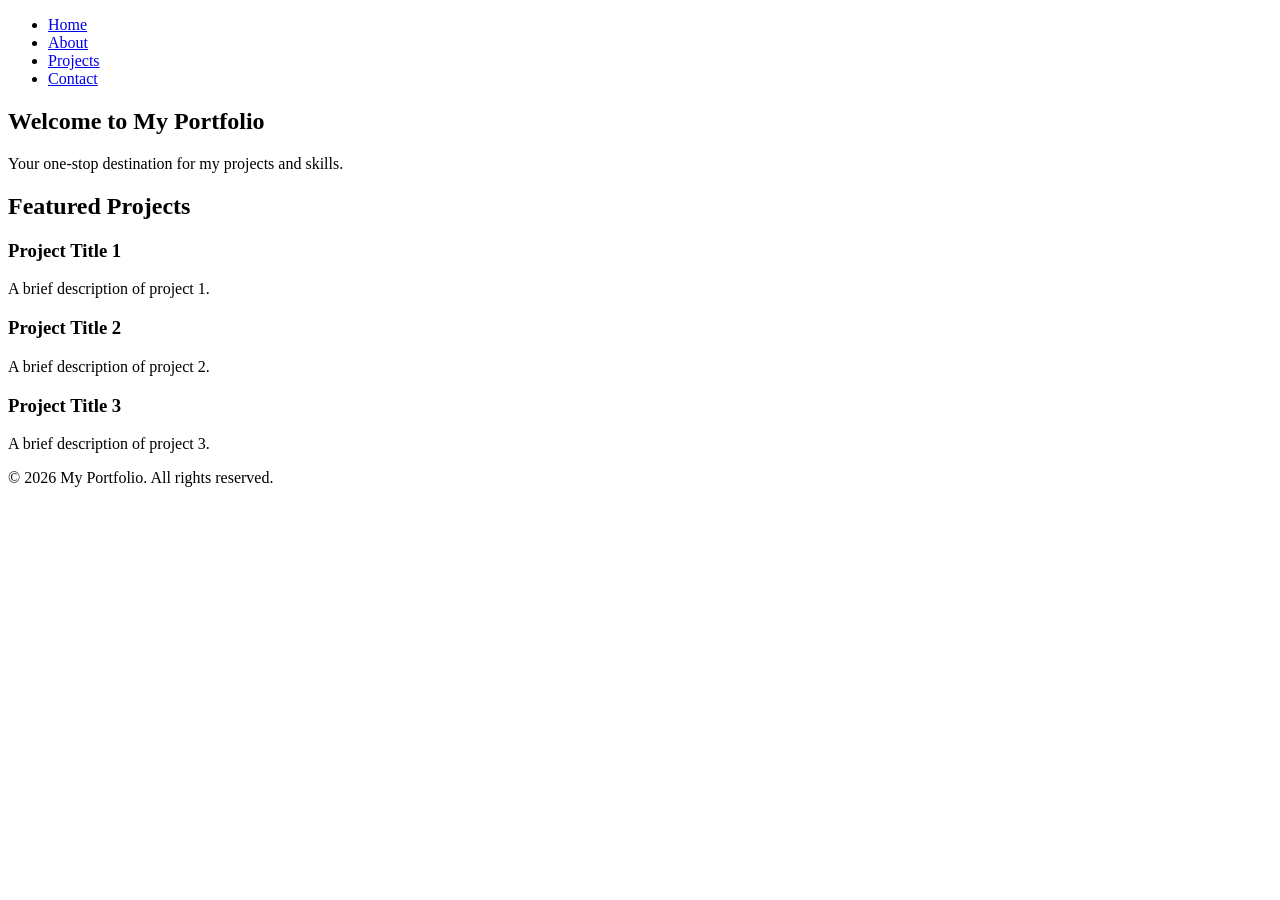
==== index.html @ ee669414 "Create index.html for modern multi-page portfolio" ====
<!DOCTYPE html>
<html lang="en">
<head>
    <meta charset="UTF-8">
    <meta name="viewport" content="width=device-width, initial-scale=1.0">
    <meta http-equiv="X-UA-Compatible" content="ie=edge">
    <title>My Portfolio</title>
    <link rel="stylesheet" href="styles.css">
</head>
<body>
    <header>
        <nav>
            <ul>
                <li><a href="index.html">Home</a></li>
                <li><a href="about.html">About</a></li>
                <li><a href="projects.html">Projects</a></li>
                <li><a href="contact.html">Contact</a></li>
            </ul>
        </nav>
    </header>
    <main>
        <section class="hero">
            <h1>Welcome to My Portfolio</h1>
            <p>Your one-stop destination for my projects and skills.</p>
        </section>
        <section class="featured-projects">
            <h2>Featured Projects</h2>
            <div class="project">
                <h3>Project Title 1</h3>
                <p>A brief description of project 1.</p>
            </div>
            <div class="project">
                <h3>Project Title 2</h3>
                <p>A brief description of project 2.</p>
            </div>
            <div class="project">
                <h3>Project Title 3</h3>
                <p>A brief description of project 3.</p>
            </div>
        </section>
    </main>
    <footer>
        <p>&copy; 2026 My Portfolio. All rights reserved.</p>
    </footer>
</body>
</html>
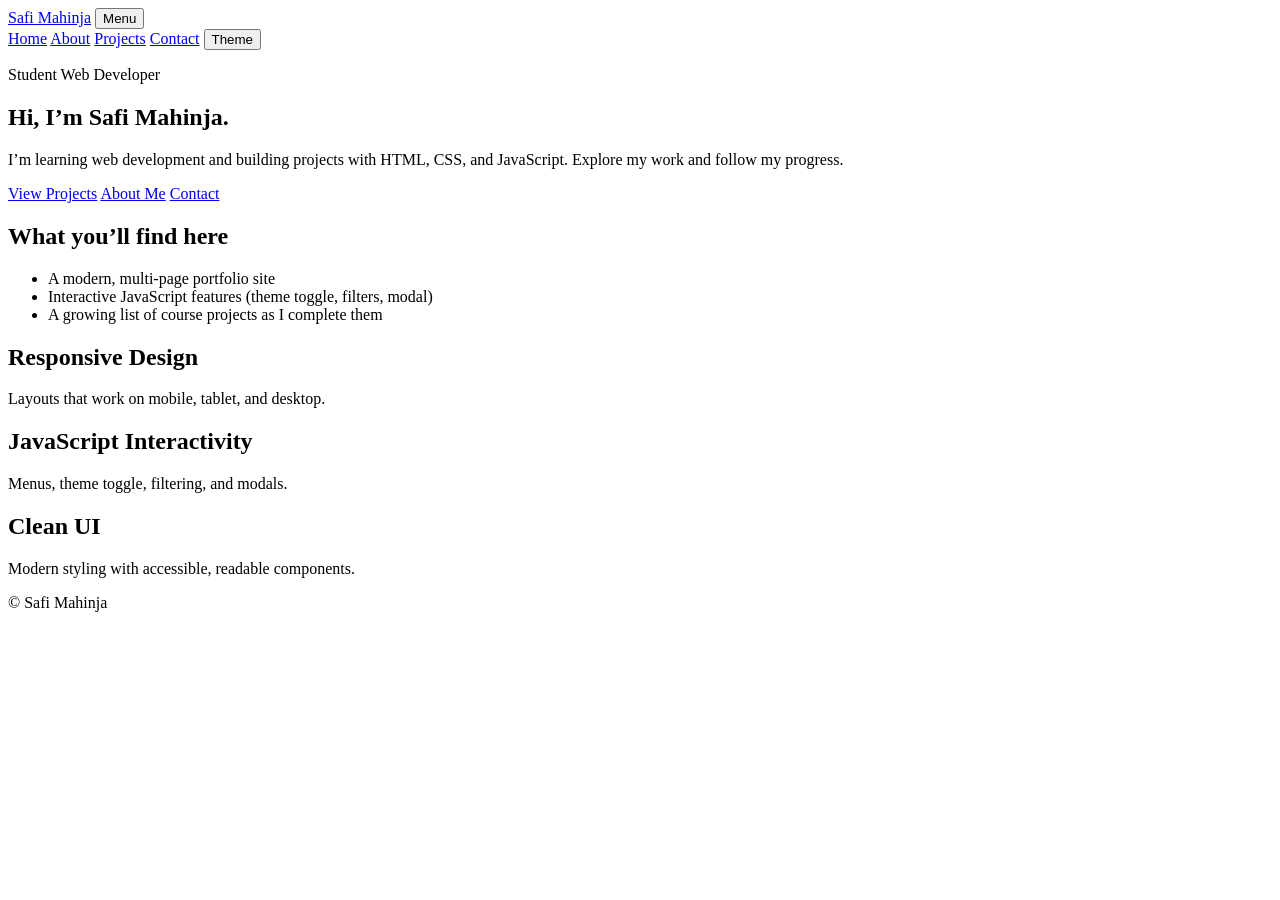
==== commit 0de658fc: "Update index.html" ====
--- a/index.html
+++ b/index.html
@@ -1,46 +1,68 @@
 <!DOCTYPE html>
 <html lang="en">
 <head>
-    <meta charset="UTF-8">
-    <meta name="viewport" content="width=device-width, initial-scale=1.0">
-    <meta http-equiv="X-UA-Compatible" content="ie=edge">
-    <title>My Portfolio</title>
-    <link rel="stylesheet" href="styles.css">
+  <meta charset="UTF-8" />
+  <meta name="viewport" content="width=device-width, initial-scale=1.0" />
+  <title>Safi Mahinja | Portfolio</title>
+  <link rel="stylesheet" href="styles.css" />
+  <script defer src="script.js"></script>
 </head>
 <body>
-    <header>
-        <nav>
-            <ul>
-                <li><a href="index.html">Home</a></li>
-                <li><a href="about.html">About</a></li>
-                <li><a href="projects.html">Projects</a></li>
-                <li><a href="contact.html">Contact</a></li>
-            </ul>
-        </nav>
-    </header>
-    <main>
-        <section class="hero">
-            <h1>Welcome to My Portfolio</h1>
-            <p>Your one-stop destination for my projects and skills.</p>
-        </section>
-        <section class="featured-projects">
-            <h2>Featured Projects</h2>
-            <div class="project">
-                <h3>Project Title 1</h3>
-                <p>A brief description of project 1.</p>
-            </div>
-            <div class="project">
-                <h3>Project Title 2</h3>
-                <p>A brief description of project 2.</p>
-            </div>
-            <div class="project">
-                <h3>Project Title 3</h3>
-                <p>A brief description of project 3.</p>
-            </div>
-        </section>
-    </main>
-    <footer>
-        <p>&copy; 2026 My Portfolio. All rights reserved.</p>
-    </footer>
+  <header class="site-header">
+    <a class="brand" href="index.html">Safi Mahinja</a>
+    <button class="nav-toggle" aria-controls="site-nav" aria-expanded="false">Menu</button>
+    <nav id="site-nav" class="site-nav" aria-label="Primary">
+      <a class="active" href="index.html">Home</a>
+      <a href="about.html">About</a>
+      <a href="projects.html">Projects</a>
+      <a href="contact.html">Contact</a>
+      <button class="theme-toggle" type="button" aria-label="Toggle theme">Theme</button>
+    </nav>
+  </header>
+
+  <main class="container page">
+    <section class="hero">
+      <p class="kicker">Student Web Developer</p>
+      <h1>Hi, I’m Safi Mahinja.</h1>
+      <p class="muted">
+        I’m learning web development and building projects with HTML, CSS, and JavaScript.
+        Explore my work and follow my progress.
+      </p>
+
+      <div class="hero-actions">
+        <a class="btn primary" href="projects.html">View Projects</a>
+        <a class="btn" href="about.html">About Me</a>
+        <a class="btn" href="contact.html">Contact</a>
+      </div>
+    </section>
+
+    <section class="card">
+      <h2>What you’ll find here</h2>
+      <ul>
+        <li>A modern, multi-page portfolio site</li>
+        <li>Interactive JavaScript features (theme toggle, filters, modal)</li>
+        <li>A growing list of course projects as I complete them</li>
+      </ul>
+    </section>
+
+    <section class="grid" aria-label="Highlights">
+      <article class="project-card">
+        <h2>Responsive Design</h2>
+        <p class="muted">Layouts that work on mobile, tablet, and desktop.</p>
+      </article>
+      <article class="project-card">
+        <h2>JavaScript Interactivity</h2>
+        <p class="muted">Menus, theme toggle, filtering, and modals.</p>
+      </article>
+      <article class="project-card">
+        <h2>Clean UI</h2>
+        <p class="muted">Modern styling with accessible, readable components.</p>
+      </article>
+    </section>
+  </main>
+
+  <footer class="site-footer">
+    <p>© <span id="year"></span> Safi Mahinja</p>
+  </footer>
 </body>
 </html>
